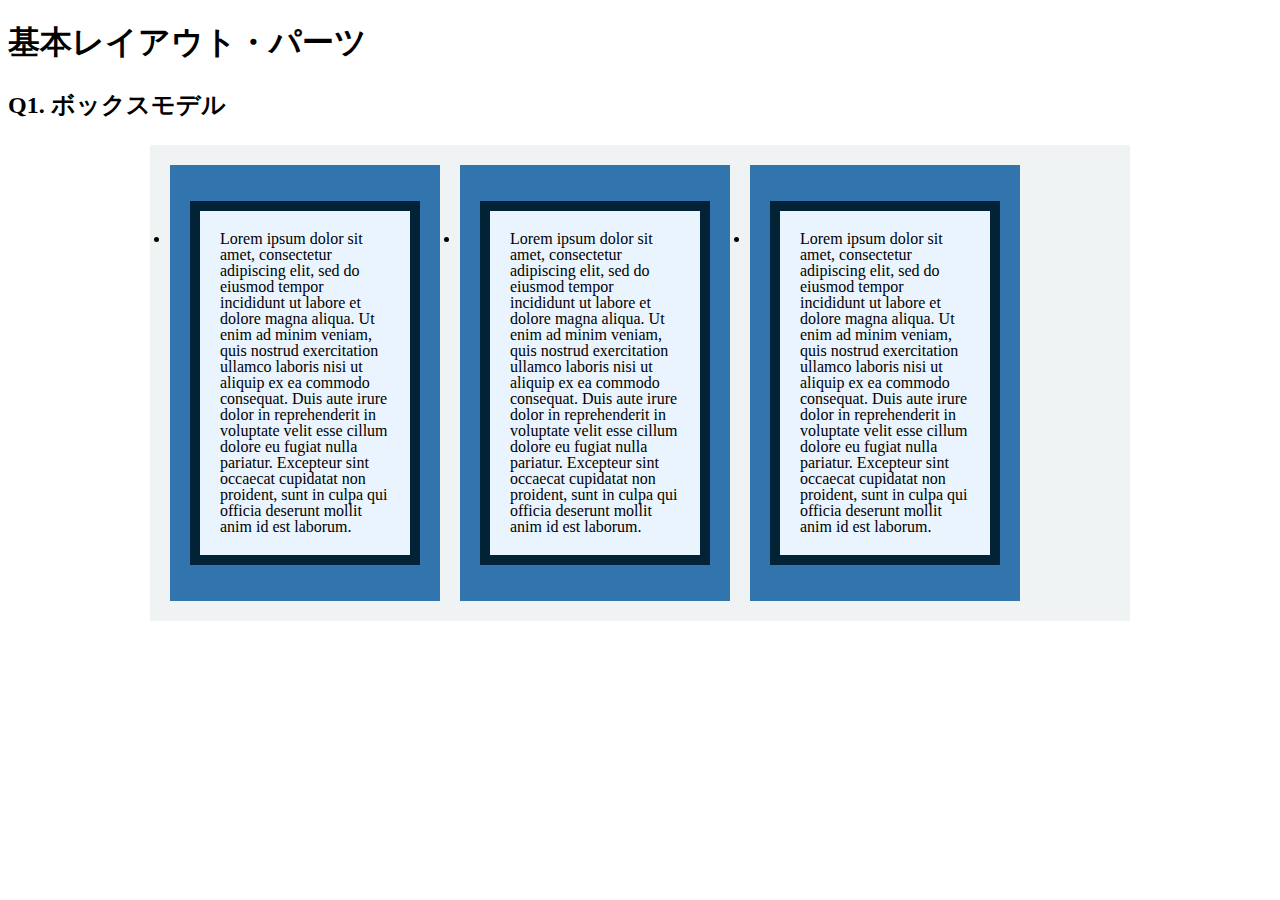
==== layout_parts/q1/index.html @ 84091223 "[update] ボックスモデルの完成" ====
<!DOCTYPE html>
<html>
  <head>
    <meta charset="utf-8">
    <meta http-equiv="X-UA-Compatible" content="IE=edge">
    <meta name="viewport" content="width=device-width, initial-scale=1.0, maximum-scale=1.0, user-scalable=no">
    <meta name="format-detection" content="telephone=no">
    <title>基本レイアウト・パーツ</title>
    <link rel="stylesheet" href="http://gizumo-inc.github.io/sample/front-lesson/layout_parts_new/assets/css/reset.css">
    <link rel="stylesheet" href="http://gizumo-inc.github.io/sample/front-lesson/layout_parts_new/assets/css/base.css">
    <link rel="stylesheet" href="css/style.css">
  </head>
  <body>
    <div class="wrapper">
      <h1 class="title">基本レイアウト・パーツ</h1>
      <h2 class="headline">
        <p class="headline__text">Q1. ボックスモデル</p>
      </h2>
      <div class="box">
        <!-- 回答はクラスq1の要素の中に書いてね -->
        <!-- すでについてるクラスにはstyleを指定しない。styleをつける場合は自分で新たにクラスをつけること -->
        <div class="q1">
            <ul class="text-box clearfix">
              <li class="text-box__li">
                <p class="text-box__text">
                  Lorem ipsum dolor sit
                  amet, consectetur
                  adipiscing elit, sed do
                  eiusmod tempor incididunt ut labore et dolore magna aliqua. Ut enim ad minim veniam, quis nostrud exercitation ullamco laboris nisi ut aliquip ex ea commodo consequat. Duis aute irure dolor in reprehenderit in voluptate velit esse cillum dolore eu fugiat nulla pariatur. Excepteur sint occaecat cupidatat non proident, sunt in culpa qui officia deserunt mollit anim id est laborum.
                </p>
              </li>
              <li class="text-box__li">
                <p class="text-box__text">
                  Lorem ipsum dolor sit
                  amet, consectetur
                  adipiscing elit, sed do
                  eiusmod tempor incididunt ut labore et dolore magna aliqua. Ut enim ad minim veniam, quis nostrud exercitation ullamco laboris nisi ut aliquip ex ea commodo consequat. Duis aute irure dolor in reprehenderit in voluptate velit esse cillum dolore eu fugiat nulla pariatur. Excepteur sint occaecat cupidatat non proident, sunt in culpa qui officia deserunt mollit anim id est laborum.
                </p>
              </li>
              <li class="text-box__li">
                <p class="text-box__text">
                  Lorem ipsum dolor sit
                  amet, consectetur
                  adipiscing elit, sed do
                  eiusmod tempor incididunt ut labore et dolore magna aliqua. Ut enim ad minim veniam, quis nostrud exercitation ullamco laboris nisi ut aliquip ex ea commodo consequat. Duis aute irure dolor in reprehenderit in voluptate velit esse cillum dolore eu fugiat nulla pariatur. Excepteur sint occaecat cupidatat non proident, sunt in culpa qui officia deserunt mollit anim id est laborum.
                </p>
              </li>
            </ul>
        </div>
        <!-- 回答はクラスq1の要素の中に書いてね -->
      </div>
    </div>
  </body>
</html>
---- layout_parts/q1/css/style.css ----
@charset "UTF-8";

/* 回答はここに書いてね */

.text-box {
  background-color: #eff3f4;
  width: 940px;
  margin: 0 auto;
  padding: 20px;
}

.clearfix::after {
  content: '';
  clear: both;
  display: block;
}

.text-box__li {
  background-color: #3274ae;
  padding: 20px;
  float: left;
  margin-left: 20px;
}

.text-box__li:first-child {
  margin-left: 0;
}


.text-box__text {
  box-sizing: border-box;
  padding: 20px;
  border: solid 10px #022336;
  background-color: #eaf4ff;
  font-size: 16px;
  line-height: 16px;
  width: 230px;
}


/* 回答はここに書いてね */
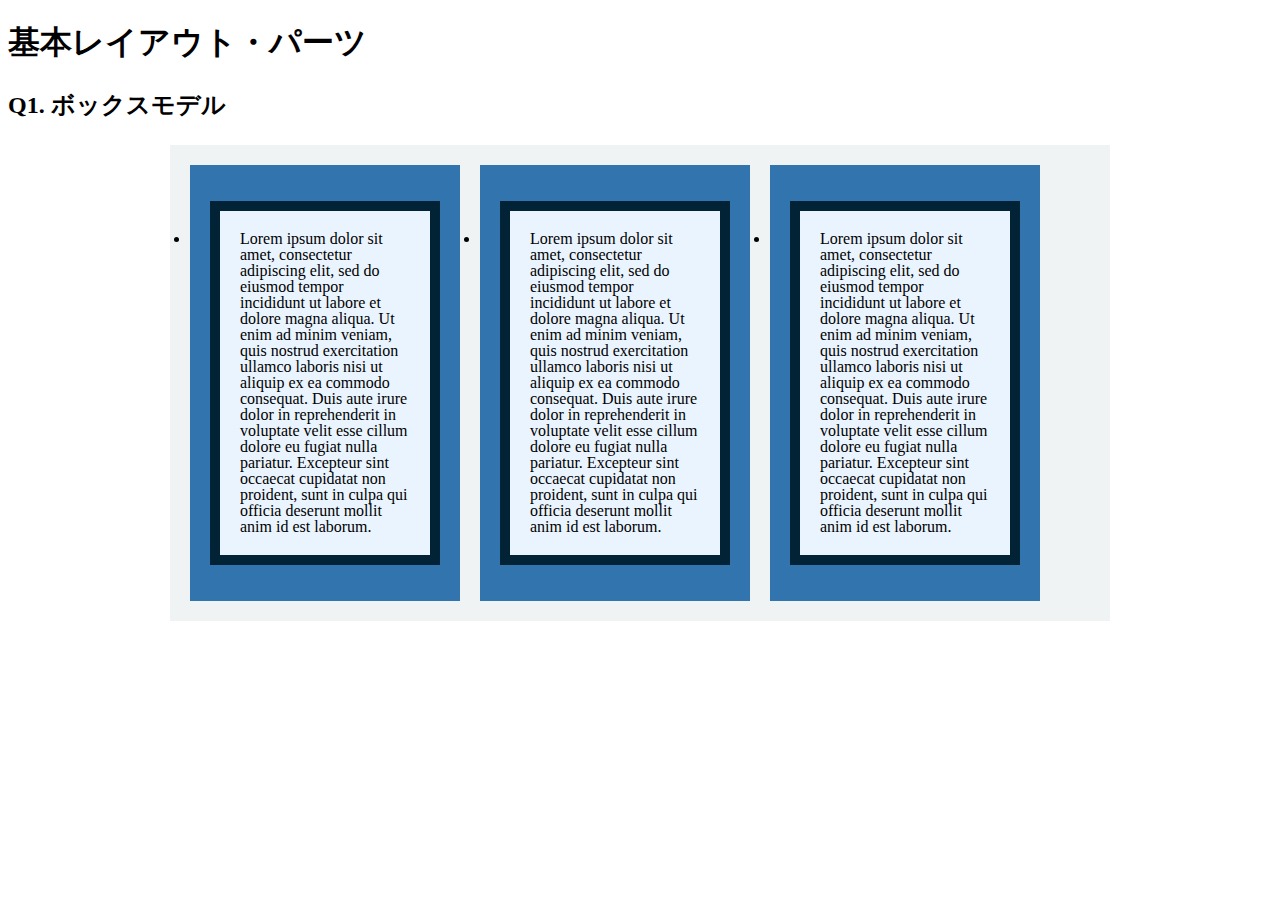
==== commit 289620ab: "fix: インデント修正" ====
--- a/layout_parts/q1/index.html
+++ b/layout_parts/q1/index.html
@@ -20,32 +20,32 @@
         <!-- 回答はクラスq1の要素の中に書いてね -->
         <!-- すでについてるクラスにはstyleを指定しない。styleをつける場合は自分で新たにクラスをつけること -->
         <div class="q1">
-            <ul class="text-box clearfix">
-              <li class="text-box__li">
-                <p class="text-box__text">
-                  Lorem ipsum dolor sit
-                  amet, consectetur
-                  adipiscing elit, sed do
-                  eiusmod tempor incididunt ut labore et dolore magna aliqua. Ut enim ad minim veniam, quis nostrud exercitation ullamco laboris nisi ut aliquip ex ea commodo consequat. Duis aute irure dolor in reprehenderit in voluptate velit esse cillum dolore eu fugiat nulla pariatur. Excepteur sint occaecat cupidatat non proident, sunt in culpa qui officia deserunt mollit anim id est laborum.
-                </p>
-              </li>
-              <li class="text-box__li">
-                <p class="text-box__text">
-                  Lorem ipsum dolor sit
-                  amet, consectetur
-                  adipiscing elit, sed do
-                  eiusmod tempor incididunt ut labore et dolore magna aliqua. Ut enim ad minim veniam, quis nostrud exercitation ullamco laboris nisi ut aliquip ex ea commodo consequat. Duis aute irure dolor in reprehenderit in voluptate velit esse cillum dolore eu fugiat nulla pariatur. Excepteur sint occaecat cupidatat non proident, sunt in culpa qui officia deserunt mollit anim id est laborum.
-                </p>
-              </li>
-              <li class="text-box__li">
-                <p class="text-box__text">
-                  Lorem ipsum dolor sit
-                  amet, consectetur
-                  adipiscing elit, sed do
-                  eiusmod tempor incididunt ut labore et dolore magna aliqua. Ut enim ad minim veniam, quis nostrud exercitation ullamco laboris nisi ut aliquip ex ea commodo consequat. Duis aute irure dolor in reprehenderit in voluptate velit esse cillum dolore eu fugiat nulla pariatur. Excepteur sint occaecat cupidatat non proident, sunt in culpa qui officia deserunt mollit anim id est laborum.
-                </p>
-              </li>
-            </ul>
+          <ul class="text-box clearfix">
+            <li class="text-box__li">
+              <p class="text-box__text">
+                Lorem ipsum dolor sit
+                amet, consectetur
+                adipiscing elit, sed do
+                eiusmod tempor incididunt ut labore et dolore magna aliqua. Ut enim ad minim veniam, quis nostrud exercitation ullamco laboris nisi ut aliquip ex ea commodo consequat. Duis aute irure dolor in reprehenderit in voluptate velit esse cillum dolore eu fugiat nulla pariatur. Excepteur sint occaecat cupidatat non proident, sunt in culpa qui officia deserunt mollit anim id est laborum.
+              </p>
+            </li>
+            <li class="text-box__li">
+              <p class="text-box__text">
+                Lorem ipsum dolor sit
+                amet, consectetur
+                adipiscing elit, sed do
+                eiusmod tempor incididunt ut labore et dolore magna aliqua. Ut enim ad minim veniam, quis nostrud exercitation ullamco laboris nisi ut aliquip ex ea commodo consequat. Duis aute irure dolor in reprehenderit in voluptate velit esse cillum dolore eu fugiat nulla pariatur. Excepteur sint occaecat cupidatat non proident, sunt in culpa qui officia deserunt mollit anim id est laborum.
+              </p>
+            </li>
+            <li class="text-box__li">
+              <p class="text-box__text">
+                Lorem ipsum dolor sit
+                amet, consectetur
+                adipiscing elit, sed do
+                eiusmod tempor incididunt ut labore et dolore magna aliqua. Ut enim ad minim veniam, quis nostrud exercitation ullamco laboris nisi ut aliquip ex ea commodo consequat. Duis aute irure dolor in reprehenderit in voluptate velit esse cillum dolore eu fugiat nulla pariatur. Excepteur sint occaecat cupidatat non proident, sunt in culpa qui officia deserunt mollit anim id est laborum.
+              </p>
+            </li>
+          </ul>
         </div>
         <!-- 回答はクラスq1の要素の中に書いてね -->
       </div>
--- a/layout_parts/q1/css/style.css
+++ b/layout_parts/q1/css/style.css
@@ -2,17 +2,20 @@
 
 /* 回答はここに書いてね */
 
+/* 共通 */
+.clearfix::after {
+  content: '';
+  clear: both;
+  display: block;
+}
+
+/* text-box */
 .text-box {
   background-color: #eff3f4;
   width: 940px;
   margin: 0 auto;
   padding: 20px;
-}
-
-.clearfix::after {
-  content: '';
-  clear: both;
-  display: block;
+  box-sizing: border-box;
 }
 
 .text-box__li {
@@ -20,12 +23,12 @@
   padding: 20px;
   float: left;
   margin-left: 20px;
+  width: 230px;
 }
 
 .text-box__li:first-child {
   margin-left: 0;
 }
-
 
 .text-box__text {
   box-sizing: border-box;
@@ -34,8 +37,6 @@
   background-color: #eaf4ff;
   font-size: 16px;
   line-height: 16px;
-  width: 230px;
 }
 
-
 /* 回答はここに書いてね */
